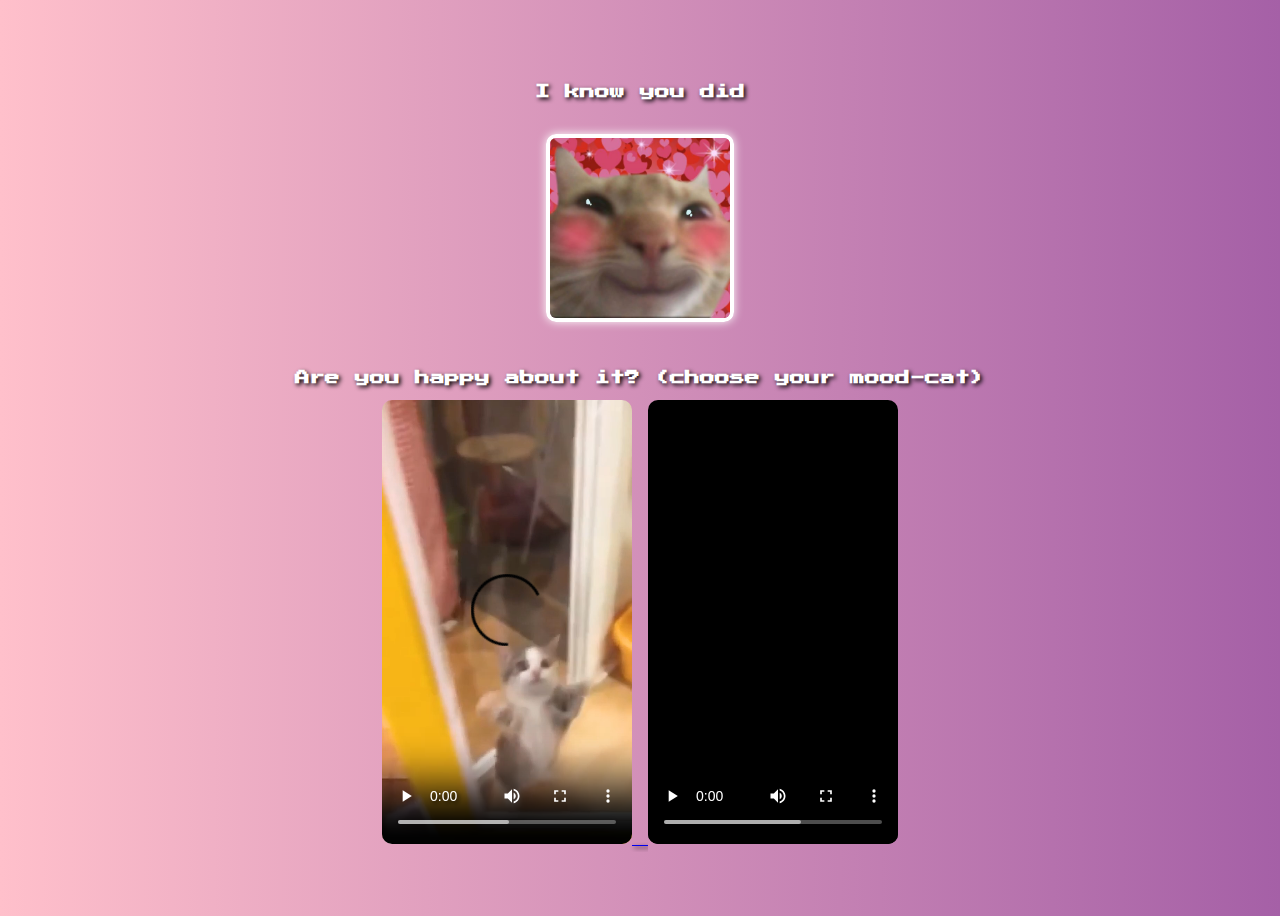
==== iknow.html @ 85808cc1 "new file:   agree.mp4 	new file:   bmusic.mp3 	new file:   hehe.jpg 	new file:   hihi.jpg 	new file:" ====
<!DOCTYPE html>
<html lang="en">
  <head>
    <meta charset="UTF-8" />
    <meta name="viewport" content="width=device-width, initial-scale=1.0" />
    <title>Valentine Question</title>
    <link rel="stylesheet" href="styles.css" />
  </head>

  <body>
    <div class="content-wrapper">
      <h2>I know you did</h2>
      <img src="hehe.jpg" alt="Hehe cat" />
      <br />

      <h2>Are you happy about it? (choose your mood-cat)</h2>
      <div class="button-container">
        <a href="youshouldnt.html">
          <video class="video-button" controls loop>
            <source src="yes.mp4" type="video/mp4" />
            Your browser does not support the video tag.
          </video>
        </a>
        <a href="ohreally.html">
          <video class="video-button" controls loop>
            <source src="no.mp4" type="video/mp4" />
            Your browser does not support the video tag.
          </video>
        </a>
      </div>
    </div>
  </body>
</html>
---- styles.css ----
@import url("https://fonts.googleapis.com/css2?family=Press+Start+2P&display=swap");

body {
  background: linear-gradient(90deg, pink, indigo, violet);
  background-size: 400% 400%;
  animation: rainbow 10s infinite linear;
  display: flex;
  flex-direction: column;
  justify-content: center;
  align-items: center;
  height: 100vh;
  text-align: center;
  font-family: "Press Start 2P", cursive;
  color: white;
  text-shadow: 2px 2px 4px black;
}

@keyframes rainbow {
  0% {
    background-position: 0% 50%;
  }
  50% {
    background-position: 100% 50%;
  }
  100% {
    background-position: 0% 50%;
  }
}

h1,
h2 {
  font-size: 15px;
  margin-bottom: 15px;
}

img {
  max-width: 180px;
  border: 4px solid white;
  border-radius: 10px;
  box-shadow: 0px 0px 10px white;
  margin: 20px 0;
}

button {
  background: linear-gradient(90deg, #ff69b4, #ff1493);
  color: white;
  border: 2px solid white;
  padding: 15px 30px;
  font-size: 14px;
  cursor: pointer;
  border-radius: 5px;
  text-transform: uppercase;
  font-family: "Press Start 2P", cursive;
  box-shadow: 3px 3px 0px black;
  transition: 0.3s;
}

button:hover {
  transform: scale(1.1);
  background: linear-gradient(90deg, #ff1493, #ff69b4);
}
.video-button {
  width: 250px;
  height: 444px;
  object-fit: cover;
  border-radius: 10px;
}
.video-standard {
  width: 400px;
  height: 225px; /* Proporcje 16:9 */
  object-fit: cover;
  border-radius: 10px;
}
.content-wrapper {
  display: flex;
  flex-direction: column;
  align-items: center;
  max-height: 100vh;
  padding: 10px;
}
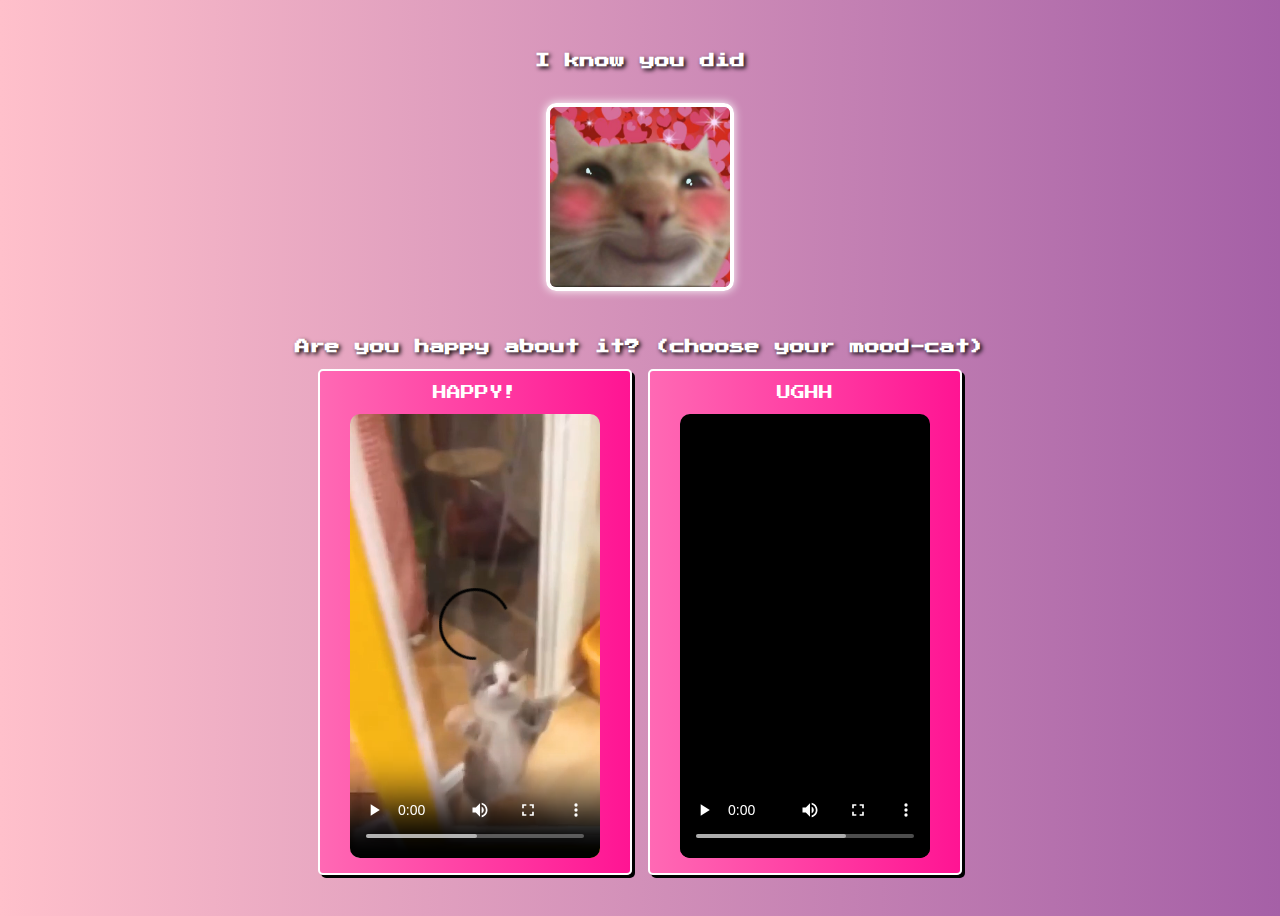
==== commit e8787202: "modified:   iknow.html" ====
--- a/iknow.html
+++ b/iknow.html
@@ -15,17 +15,27 @@
 
       <h2>Are you happy about it? (choose your mood-cat)</h2>
       <div class="button-container">
-        <a href="youshouldnt.html">
-          <video class="video-button" controls loop>
-            <source src="yes.mp4" type="video/mp4" />
-            Your browser does not support the video tag.
-          </video>
-        </a>
+        <a href="youshouldnt.html"
+          ><button>
+            Happy!
+            <br />
+            <br />
+            <video class="video-button" controls loop>
+              <source src="yes.mp4" type="video/mp4" />
+              Your browser does not support the video tag.
+            </video>
+          </button></a
+        >
         <a href="ohreally.html">
-          <video class="video-button" controls loop>
-            <source src="no.mp4" type="video/mp4" />
-            Your browser does not support the video tag.
-          </video>
+          <button>
+            Ughh
+            <br />
+            <br />
+            <video class="video-button" controls loop>
+              <source src="no.mp4" type="video/mp4" />
+              Your browser does not support the video tag.
+            </video>
+          </button>
         </a>
       </div>
     </div>
